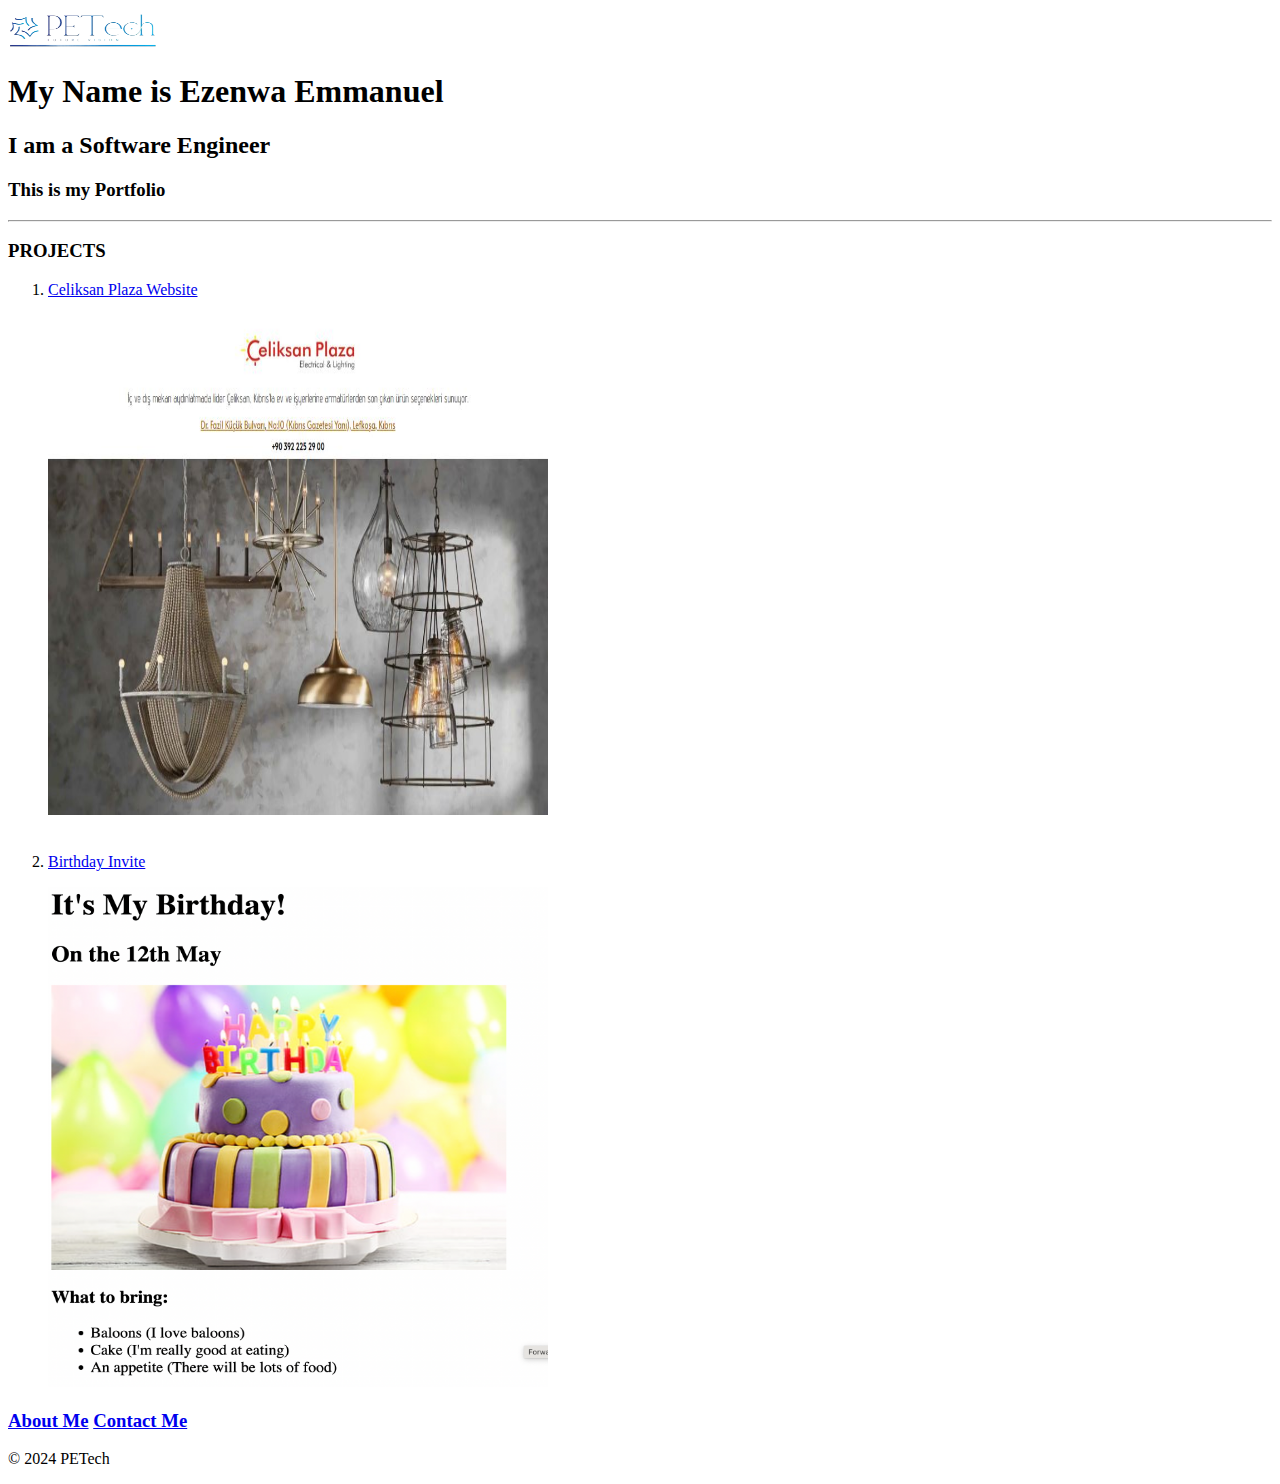
==== index.html @ 2f42e3a5 "Updating images" ====
<!DOCTYPE html>
<html lang="en">
  <head>
    <meta charset="UTF-8" />
    <meta name="viewport" content="width=device-width, initial-scale=1.0" />
    <title>PETech</title>
  </head>
  <body>
    <a href="../index.html"
      ><img
        src="../assets/images/logoT.png"
        width="150"
        height="40"
        alt="company logo"
    /></a>
    <h1>My Name is Ezenwa Emmanuel</h1>
    <h2>I am a Software Engineer</h2>
    <h3>This is my Portfolio</h3>
    <hr />
    <h3>PROJECTS</h3>
    <ol>
      <li>
        <a href="https://princeesquare.github.io/Celiksan/"
          >Celiksan Plaza Website</a
        >
        <p>
          <img
            src="./assets/images/Celiksan.JPG"
            width="500"
            height="500"
            alt="An Image of Celiksan Plaza"
          />
        </p>
      </li>
      <br />
      <li>
        <a href="./birthday-invite.html">Birthday Invite</a>
        <p>
          <img
            src="./assets/images/birthday-invite.png"
            width="500"
            height="500"
            alt="An Image of Celiksan Plaza"
          />
        </p>
      </li>
    </ol>

    <h3>
      <a href="./pages/about.html">About Me</a>
      <a href="./pages/contact.html">Contact Me</a>
    </h3>
    <footer>
      <p>© 2024 PETech</p>
    </footer>
  </body>
</html>
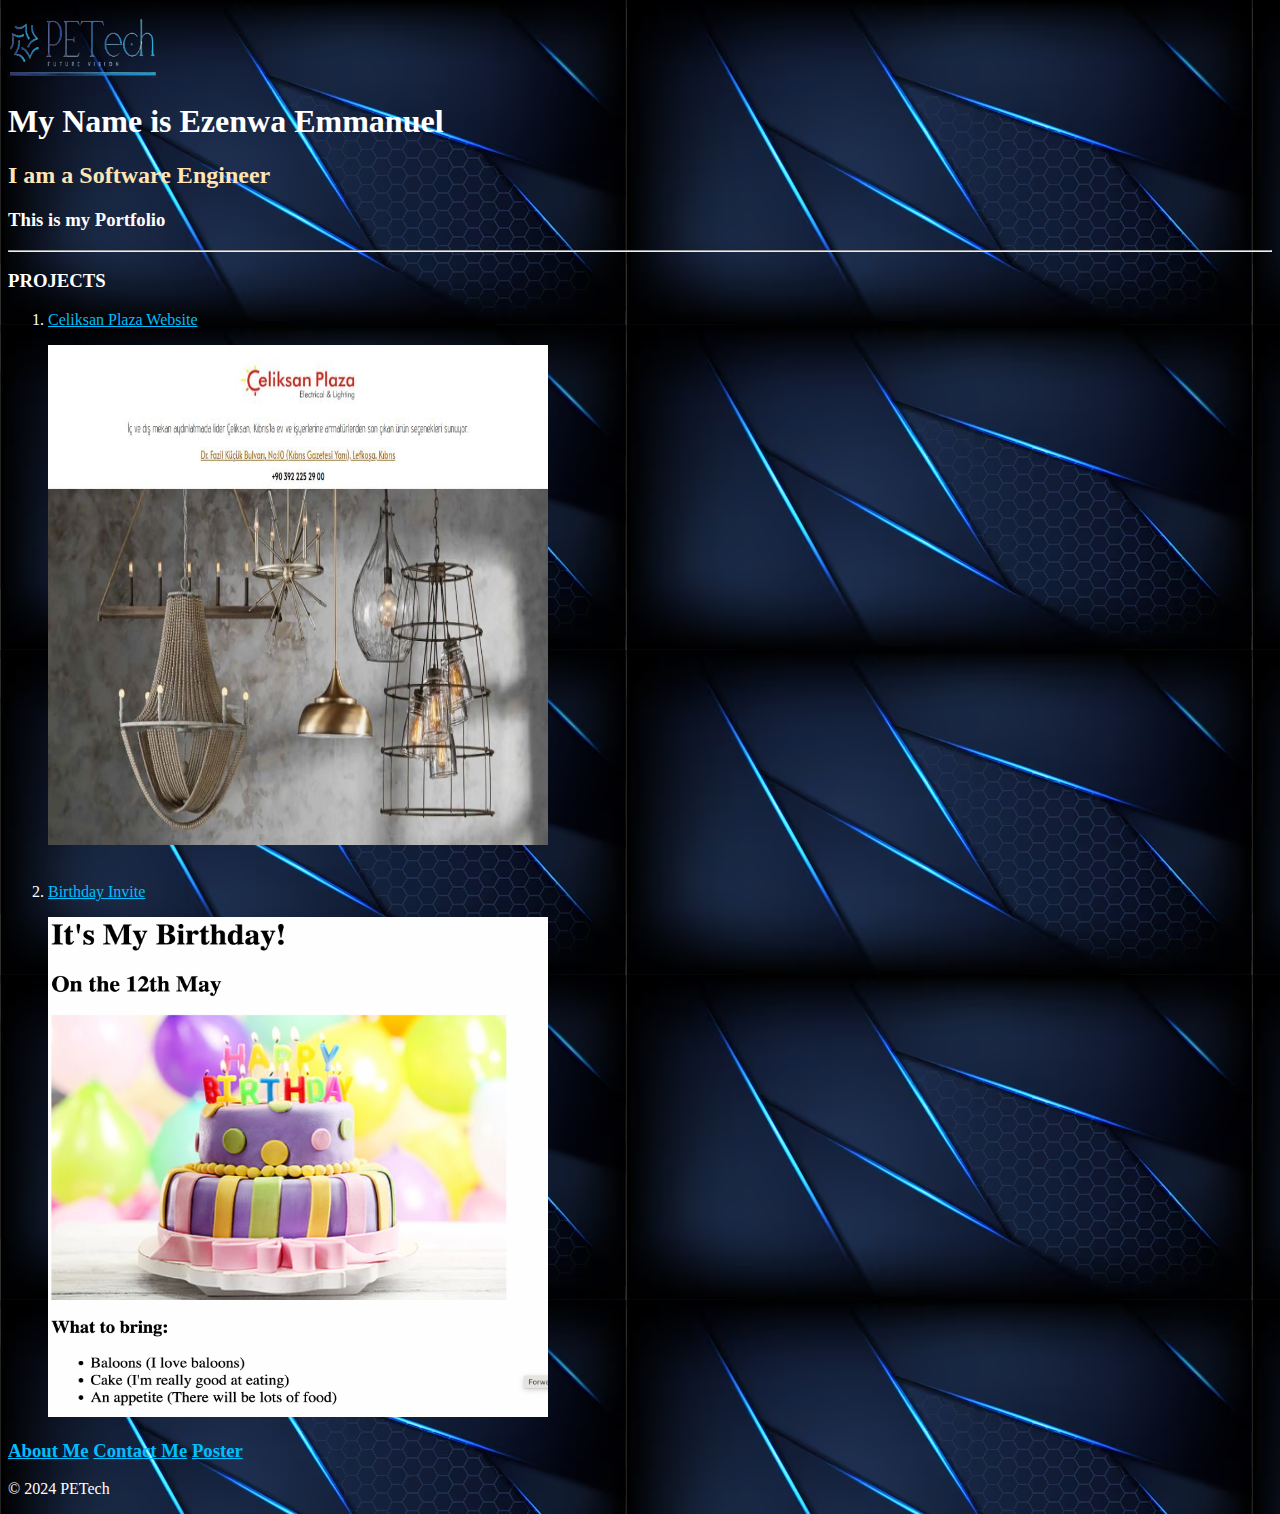
==== commit 15d50d3b: "poster" ====
--- a/index.html
+++ b/index.html
@@ -3,15 +3,12 @@
   <head>
     <meta charset="UTF-8" />
     <meta name="viewport" content="width=device-width, initial-scale=1.0" />
+    <link rel="stylesheet" href="./assets/styles/styles.css" />
     <title>PETech</title>
   </head>
   <body>
     <a href="../index.html"
-      ><img
-        src="../assets/images/logoT.png"
-        width="150"
-        height="40"
-        alt="company logo"
+      ><img src="./logoT.png" width="150" height="70" alt="company logo"
     /></a>
     <h1>My Name is Ezenwa Emmanuel</h1>
     <h2>I am a Software Engineer</h2>
@@ -45,10 +42,10 @@
         </p>
       </li>
     </ol>
-
     <h3>
       <a href="./pages/about.html">About Me</a>
       <a href="./pages/contact.html">Contact Me</a>
+      <a href="./pages/poster.html">Poster</a>
     </h3>
     <footer>
       <p>© 2024 PETech</p>
--- a/assets/styles/styles.css
+++ b/assets/styles/styles.css
@@ -0,0 +1,30 @@
+html {
+  background-image: url(../images/b2.jpg);
+  background-repeat: repeat;
+  /* background-size: contai; */
+  color: white;
+}
+a {
+  color: deepskyblue;
+}
+h2 {
+  color: moccasin;
+}
+.poster {
+  color: antiquewhite;
+  /* background-color: black; */
+  text-align: center;
+  width: 50%;
+  margin-left: 25%;
+  margin-top: 100px;
+  font-family: "Libre Baskerville", serif;
+}
+#daenerys {
+  border: 5px solid white;
+  width: 100%;
+  /* margin: 20%; */
+}
+#ph1 {
+  text-transform: uppercase;
+  font-size: 2rem;
+}
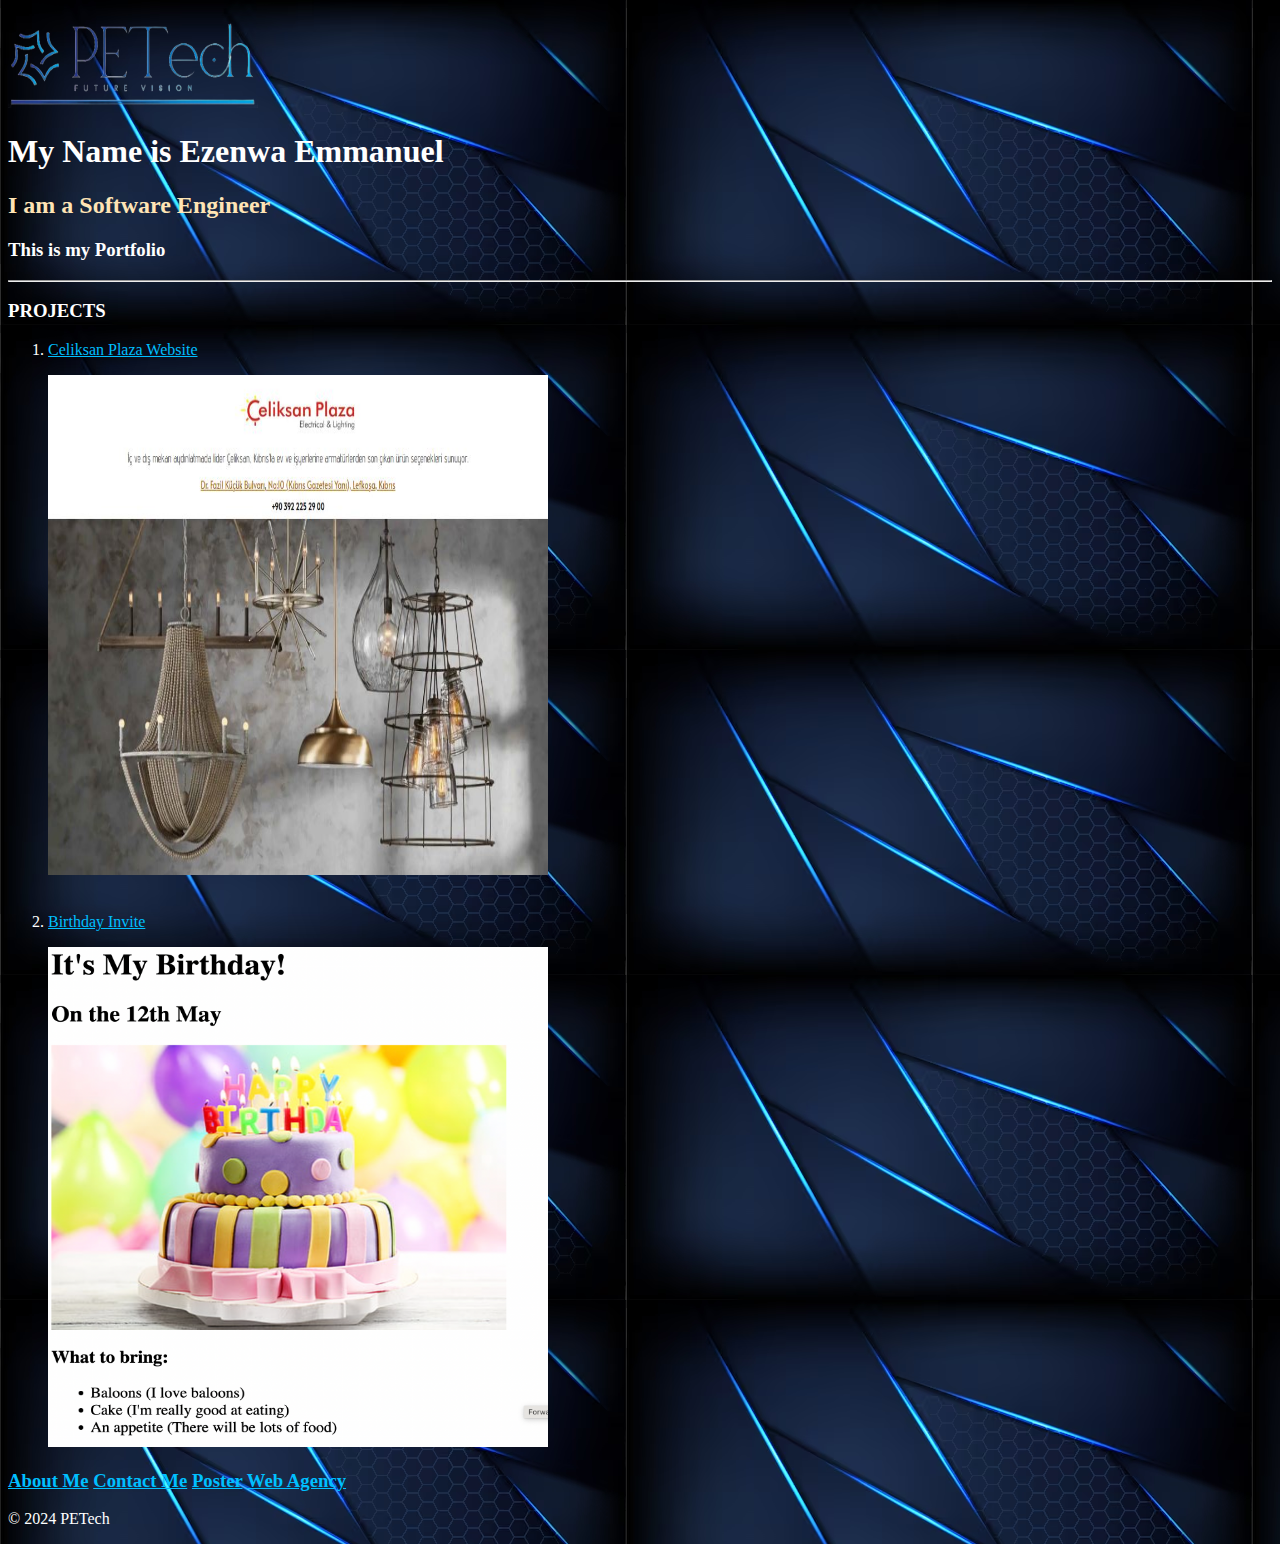
==== commit c444f7e0: "agency css application" ====
--- a/index.html
+++ b/index.html
@@ -5,10 +5,11 @@
     <meta name="viewport" content="width=device-width, initial-scale=1.0" />
     <link rel="stylesheet" href="./assets/styles/styles.css" />
     <title>PETech</title>
+    <link rel="icon" href="./assets/images/icon.ico">
   </head>
   <body>
     <a href="../index.html"
-      ><img src="./logoT.png" width="150" height="70" alt="company logo"
+      ><img src="./logoT.png" width="250" height="100" alt="company logo"
     /></a>
     <h1>My Name is Ezenwa Emmanuel</h1>
     <h2>I am a Software Engineer</h2>
@@ -46,6 +47,7 @@
       <a href="./pages/about.html">About Me</a>
       <a href="./pages/contact.html">Contact Me</a>
       <a href="./pages/poster.html">Poster</a>
+      <a href="./pages/agency.html">Web Agency</a>
     </h3>
     <footer>
       <p>© 2024 PETech</p>
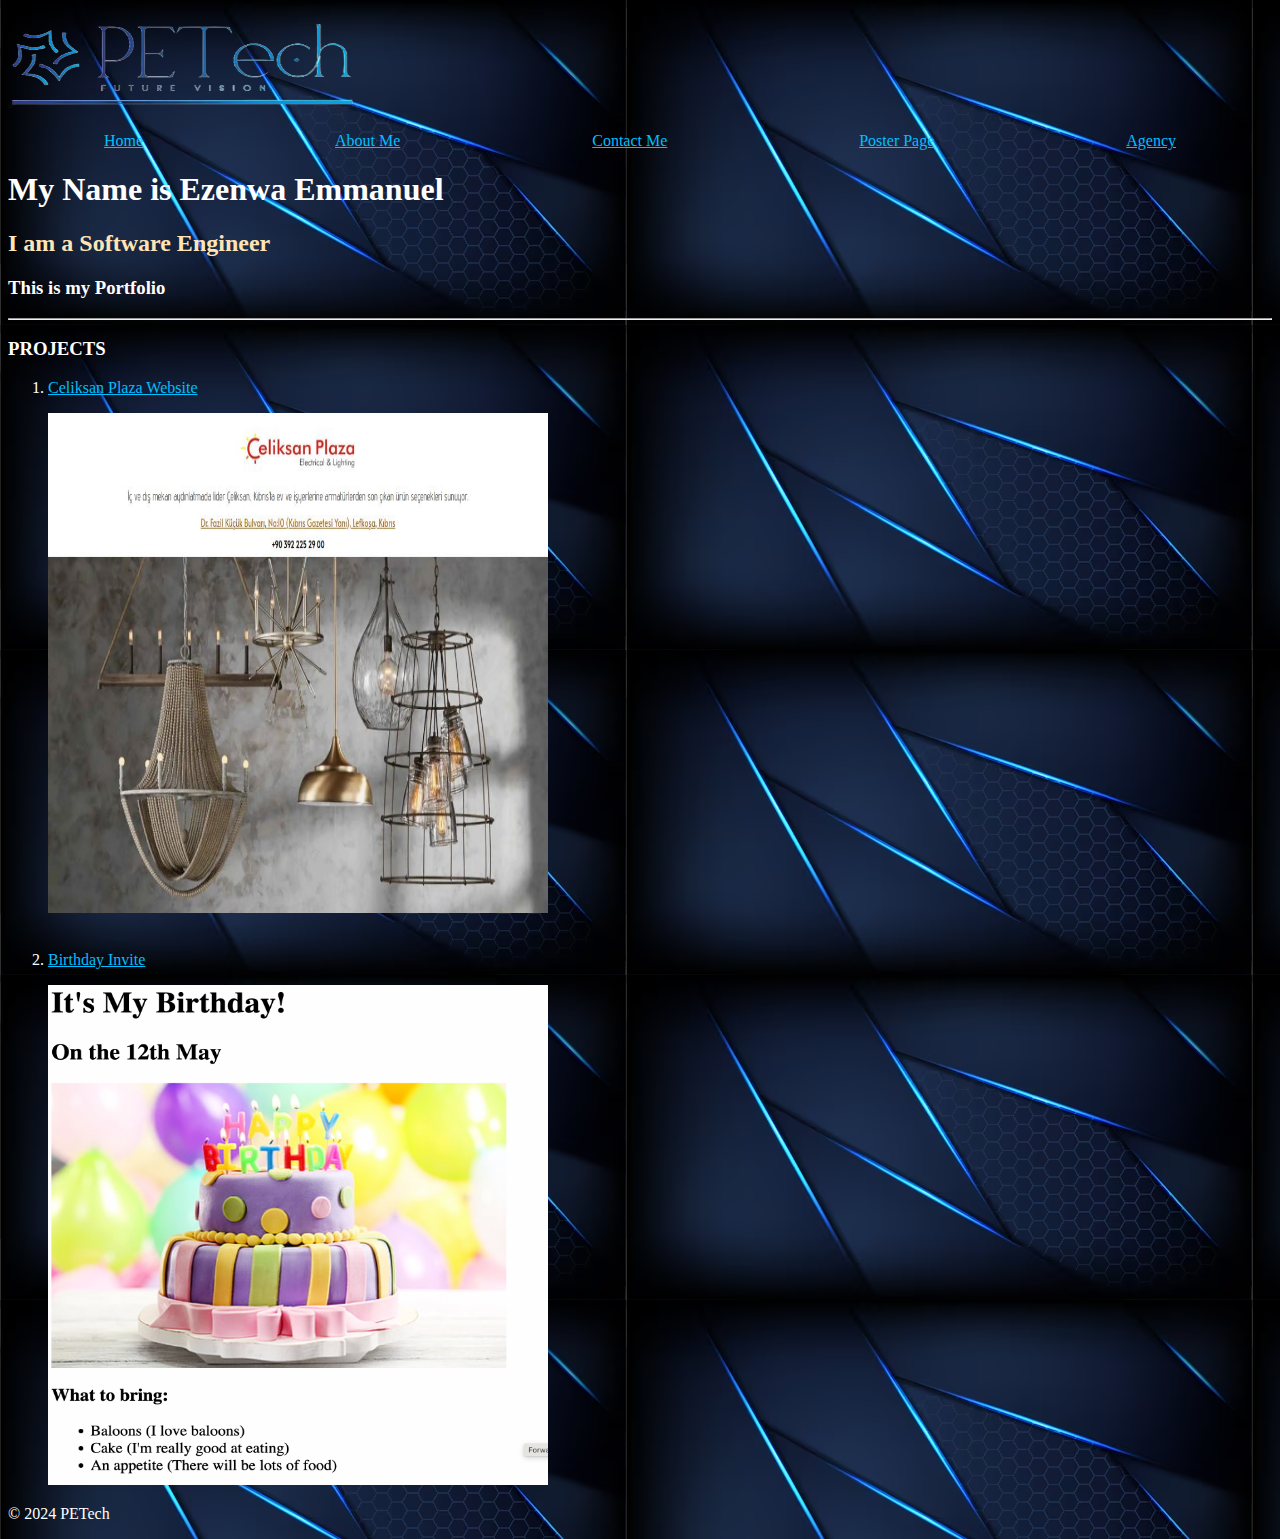
==== commit 5160c618: "arranging the navbar using flex properties" ====
--- a/index.html
+++ b/index.html
@@ -8,9 +8,22 @@
     <link rel="icon" href="./assets/images/icon.ico">
   </head>
   <body>
-    <a href="../index.html"
-      ><img src="./logoT.png" width="250" height="100" alt="company logo"
-    /></a>
+    <!-- header div -->
+    <div class="header">
+      <a href="../index.html">
+          <img class="logo" src="../logoT.png" alt="company logo"/>
+        </a>
+    </div>
+
+    <!-- Nav-Bar -->
+    <div class="navbar">
+      <a href="../index.html">Home</a>  
+      <a href="./pages/about.html">About Me</a>  
+      <a href="./pages/contact.html">Contact Me</a>  
+      <a href="./pages/poster.html">Poster Page</a>
+      <a href="./pages/agency.html">Agency</a>
+    </div>
+
     <h1>My Name is Ezenwa Emmanuel</h1>
     <h2>I am a Software Engineer</h2>
     <h3>This is my Portfolio</h3>
@@ -43,12 +56,6 @@
         </p>
       </li>
     </ol>
-    <h3>
-      <a href="./pages/about.html">About Me</a>
-      <a href="./pages/contact.html">Contact Me</a>
-      <a href="./pages/poster.html">Poster</a>
-      <a href="./pages/agency.html">Web Agency</a>
-    </h3>
     <footer>
       <p>© 2024 PETech</p>
     </footer>
--- a/assets/styles/styles.css
+++ b/assets/styles/styles.css
@@ -4,6 +4,23 @@
   /* background-size: contai; */
   color: white;
 }
+
+.logo{
+  width: 350px ;
+  height: 100px;
+}
+
+.navbar{
+  display: flex;
+  /* gap: 3rem; */
+  margin-top: 20px;
+  justify-content: space-around;
+}
+
+/* .navbar > * {
+  flex-basis: 100px;
+} */
+
 a {
   color: deepskyblue;
 }
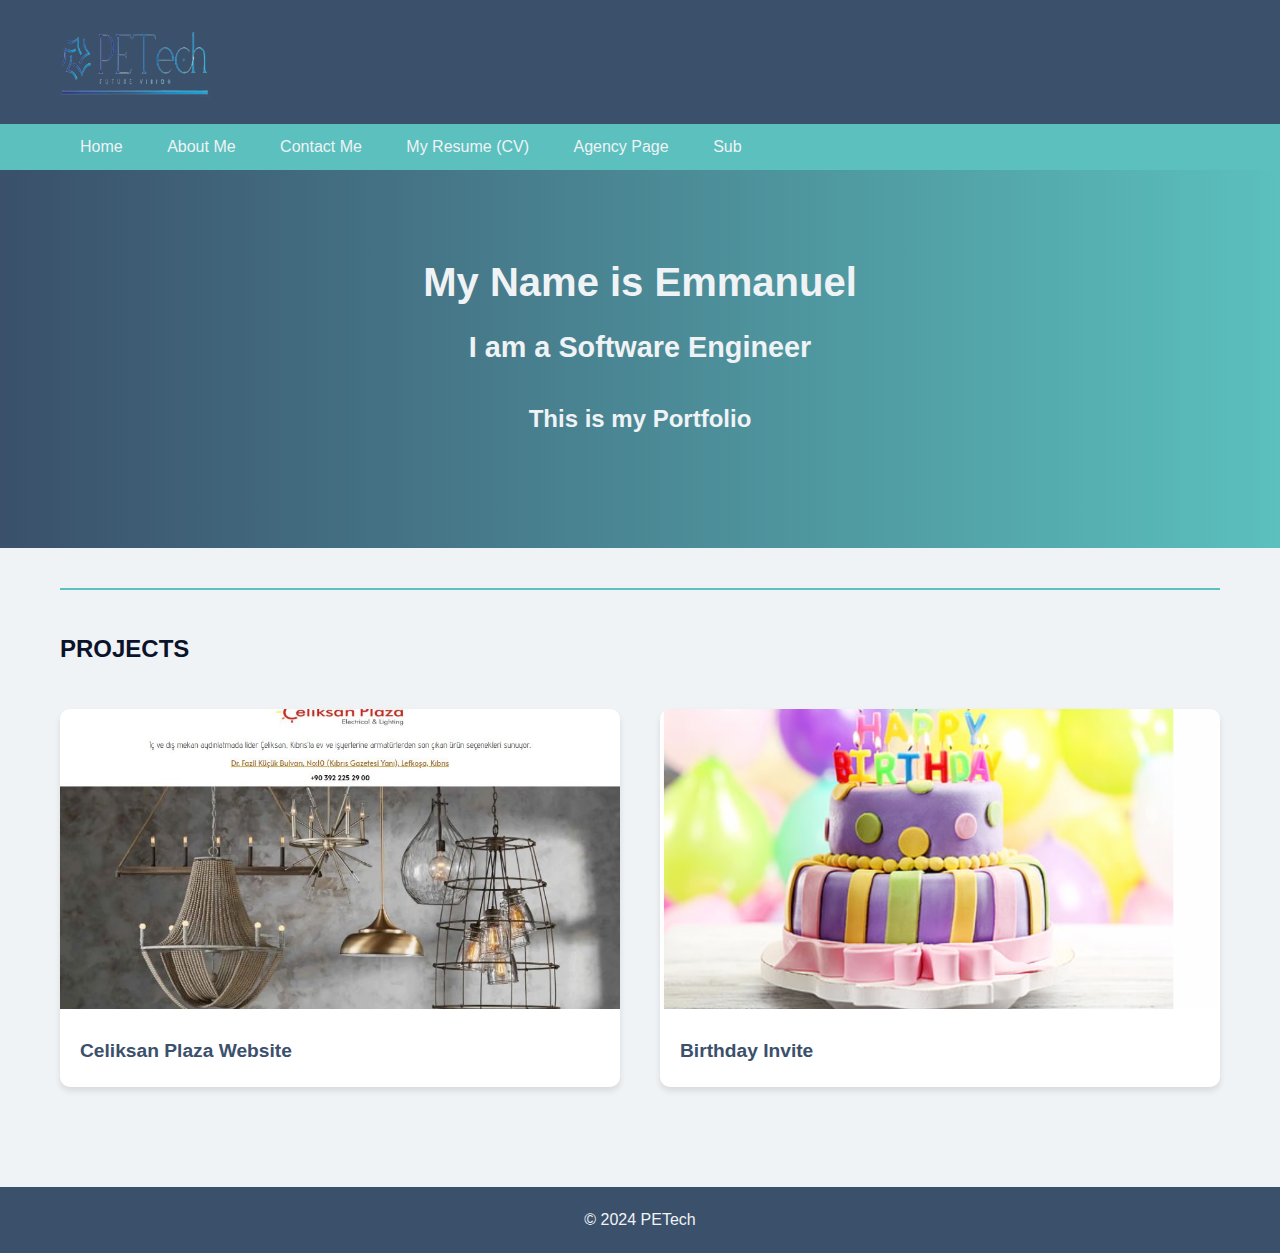
==== commit 65c129f2: "design update" ====
--- a/index.html
+++ b/index.html
@@ -3,61 +3,62 @@
   <head>
     <meta charset="UTF-8" />
     <meta name="viewport" content="width=device-width, initial-scale=1.0" />
-    <link rel="stylesheet" href="./assets/styles/styles.css" />
+    <link rel="stylesheet" href="./assets/styles/index.css" />
     <title>PETech</title>
     <link rel="icon" href="./assets/images/icon.ico">
   </head>
   <body>
-    <!-- header div -->
-    <div class="header">
-      <a href="../index.html">
+
+    <header class="header">
+      <div class="container">
+        <a href="../index.html">
           <img class="logo" src="../logoT.png" alt="company logo"/>
         </a>
+      </div>
+    </header>
+
+    <nav class="navbar">
+      <div class="container">
+        <a href="../index.html">Home</a>  
+        <a href="./pages/about.html">About Me</a>  
+        <a href="./pages/contact.html">Contact Me</a>  
+        <a href="./pages/resume.html">My Resume (CV)</a>
+        <a href="./pages/agency.html">Agency Page</a>
+        <a href="./pages/subscription.html">Sub</a>
+      </div>
+    </nav>
+
+    <div class="hero">
+      <div class="container">
+        <h1>My Name is Emmanuel</h1>
+        <h2>I am a Software Engineer</h2>
+        <h3>This is my Portfolio</h3>
+      </div>
     </div>
 
-    <!-- Nav-Bar -->
-    <div class="navbar">
-      <a href="../index.html">Home</a>  
-      <a href="./pages/about.html">About Me</a>  
-      <a href="./pages/contact.html">Contact Me</a>  
-      <a href="./pages/poster.html">Poster Page</a>
-      <a href="./pages/agency.html">Agency</a>
-    </div>
+    <main class="container">
+      <hr />
+      <h3>PROJECTS</h3>
+      <div class="projects">
+        <div class="project-card">
+          <img src="./assets/images/Celiksan.JPG" alt="An Image of Celiksan Plaza" />
+          <div class="project-info">
+            <a href="https://princeesquare.github.io/Celiksan/">Celiksan Plaza Website</a>
+          </div>
+        </div>
+        <div class="project-card">
+          <img src="./assets/images/birthday-invite.png" alt="Birthday Invite" />
+          <div class="project-info">
+            <a href="./birthday-invite.html">Birthday Invite</a>
+          </div>
+        </div>
+      </div>
+    </main>
 
-    <h1>My Name is Ezenwa Emmanuel</h1>
-    <h2>I am a Software Engineer</h2>
-    <h3>This is my Portfolio</h3>
-    <hr />
-    <h3>PROJECTS</h3>
-    <ol>
-      <li>
-        <a href="https://princeesquare.github.io/Celiksan/"
-          >Celiksan Plaza Website</a
-        >
-        <p>
-          <img
-            src="./assets/images/Celiksan.JPG"
-            width="500"
-            height="500"
-            alt="An Image of Celiksan Plaza"
-          />
-        </p>
-      </li>
-      <br />
-      <li>
-        <a href="./birthday-invite.html">Birthday Invite</a>
-        <p>
-          <img
-            src="./assets/images/birthday-invite.png"
-            width="500"
-            height="500"
-            alt="An Image of Celiksan Plaza"
-          />
-        </p>
-      </li>
-    </ol>
     <footer>
-      <p>© 2024 PETech</p>
+      <div class="container">
+        <p>© 2024 PETech</p>
+      </div>
     </footer>
   </body>
 </html>
--- a/assets/styles/index.css
+++ b/assets/styles/index.css
@@ -0,0 +1,150 @@
+:root {
+  --primary-color: #3a506b;
+  --secondary-color: #5bc0be;
+  --text-color: #0b132b;
+  --background-color: #f0f3f5;
+  --card-background: #ffffff;
+  --transition: all 0.3s ease;
+}
+
+* {
+  margin: 0;
+  padding: 0;
+  box-sizing: border-box;
+}
+
+body {
+  font-family: 'Arial', sans-serif;
+  background-color: var(--background-color);
+  color: var(--text-color);
+  line-height: 1.6;
+}
+
+.container {
+  max-width: 1200px;
+  margin: 0 auto;
+  padding: 0 20px;
+}
+
+.header {
+  background-color: var(--primary-color);
+  padding: 20px 0;
+  box-shadow: 0 2px 5px rgba(0,0,0,0.1);
+}
+
+.logo {
+  max-width: 150px;
+  height: auto;
+}
+
+.navbar {
+  background-color: var(--secondary-color);
+  padding: 10px 0;
+}
+
+.navbar a {
+  color: var(--background-color);
+  text-decoration: none;
+  padding: 10px 15px;
+  margin: 0 5px;
+  transition: var(--transition);
+}
+
+.navbar a:hover {
+  background-color: var(--primary-color);
+  border-radius: 5px;
+}
+
+.hero {
+  text-align: center;
+  padding: 80px 0;
+  background: linear-gradient(to right, var(--primary-color), var(--secondary-color));
+  color: var(--background-color);
+}
+
+h1 {
+  font-size: 2.5rem;
+  margin-bottom: 10px;
+}
+
+h2 {
+  font-size: 1.8rem;
+  margin-bottom: 20px;
+}
+
+h3 {
+  font-size: 1.5rem;
+  margin: 30px 0;
+}
+
+hr {
+  border: none;
+  height: 2px;
+  background-color: var(--secondary-color);
+  margin: 40px 0;
+}
+
+.projects {
+  display: flex;
+  flex-wrap: wrap;
+  justify-content: space-between;
+  margin-top: 40px;
+}
+
+.project-card {
+  background-color: var(--card-background);
+  border-radius: 10px;
+  overflow: hidden;
+  box-shadow: 0 4px 6px rgba(0,0,0,0.1);
+  margin-bottom: 40px;
+  transition: var(--transition);
+  width: calc(50% - 20px);
+}
+
+.project-card:hover {
+  transform: translateY(-5px);
+  box-shadow: 0 6px 12px rgba(0,0,0,0.15);
+}
+
+.project-card img {
+  width: 100%;
+  height: 300px;
+  object-fit: cover;
+}
+
+.project-info {
+  padding: 20px;
+}
+
+.project-info a {
+  color: var(--primary-color);
+  text-decoration: none;
+  font-weight: bold;
+  font-size: 1.2rem;
+}
+
+footer {
+  background-color: var(--primary-color);
+  color: var(--background-color);
+  text-align: center;
+  padding: 20px 0;
+  margin-top: 60px;
+}
+
+@media (max-width: 768px) {
+  .project-card {
+    width: 100%;
+  }
+
+  .hero {
+    padding: 60px 0;
+  }
+
+  h1 {
+    font-size: 2rem;
+  }
+
+  h2 {
+    font-size: 1.5rem;
+  }
+}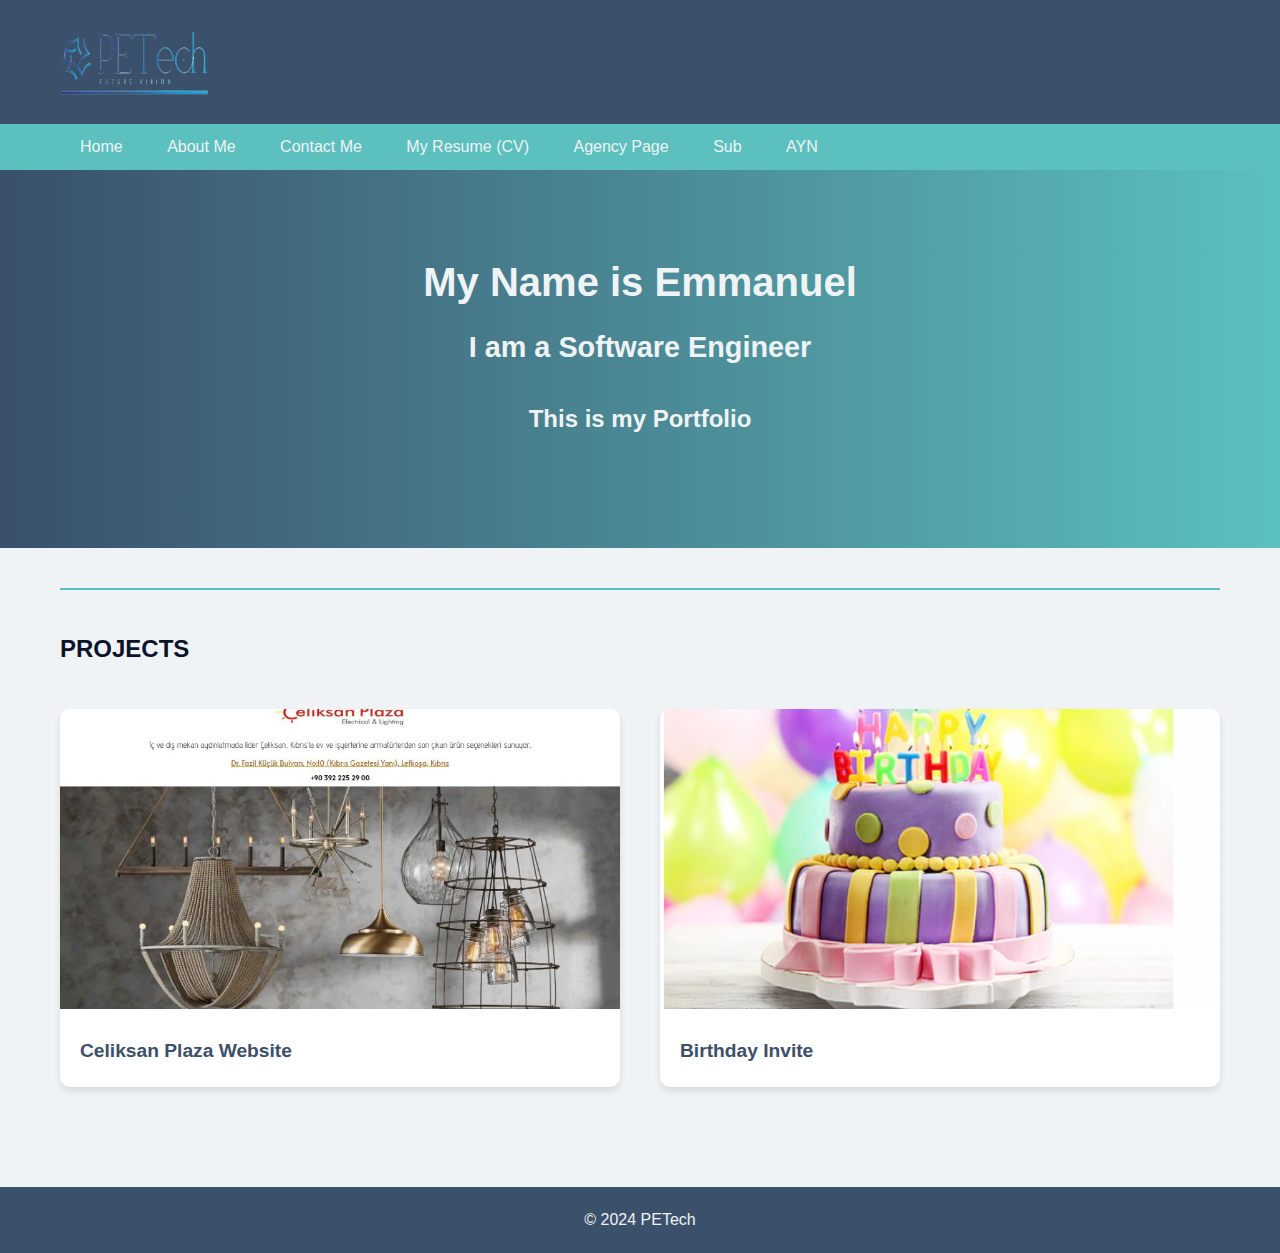
==== commit 10500833: "Developed the frontend for AYN page" ====
--- a/index.html
+++ b/index.html
@@ -25,6 +25,7 @@
         <a href="./pages/resume.html">My Resume (CV)</a>
         <a href="./pages/agency.html">Agency Page</a>
         <a href="./pages/subscription.html">Sub</a>
+        <a href="./pages/nakliyat.html">AYN</a>
       </div>
     </nav>
 
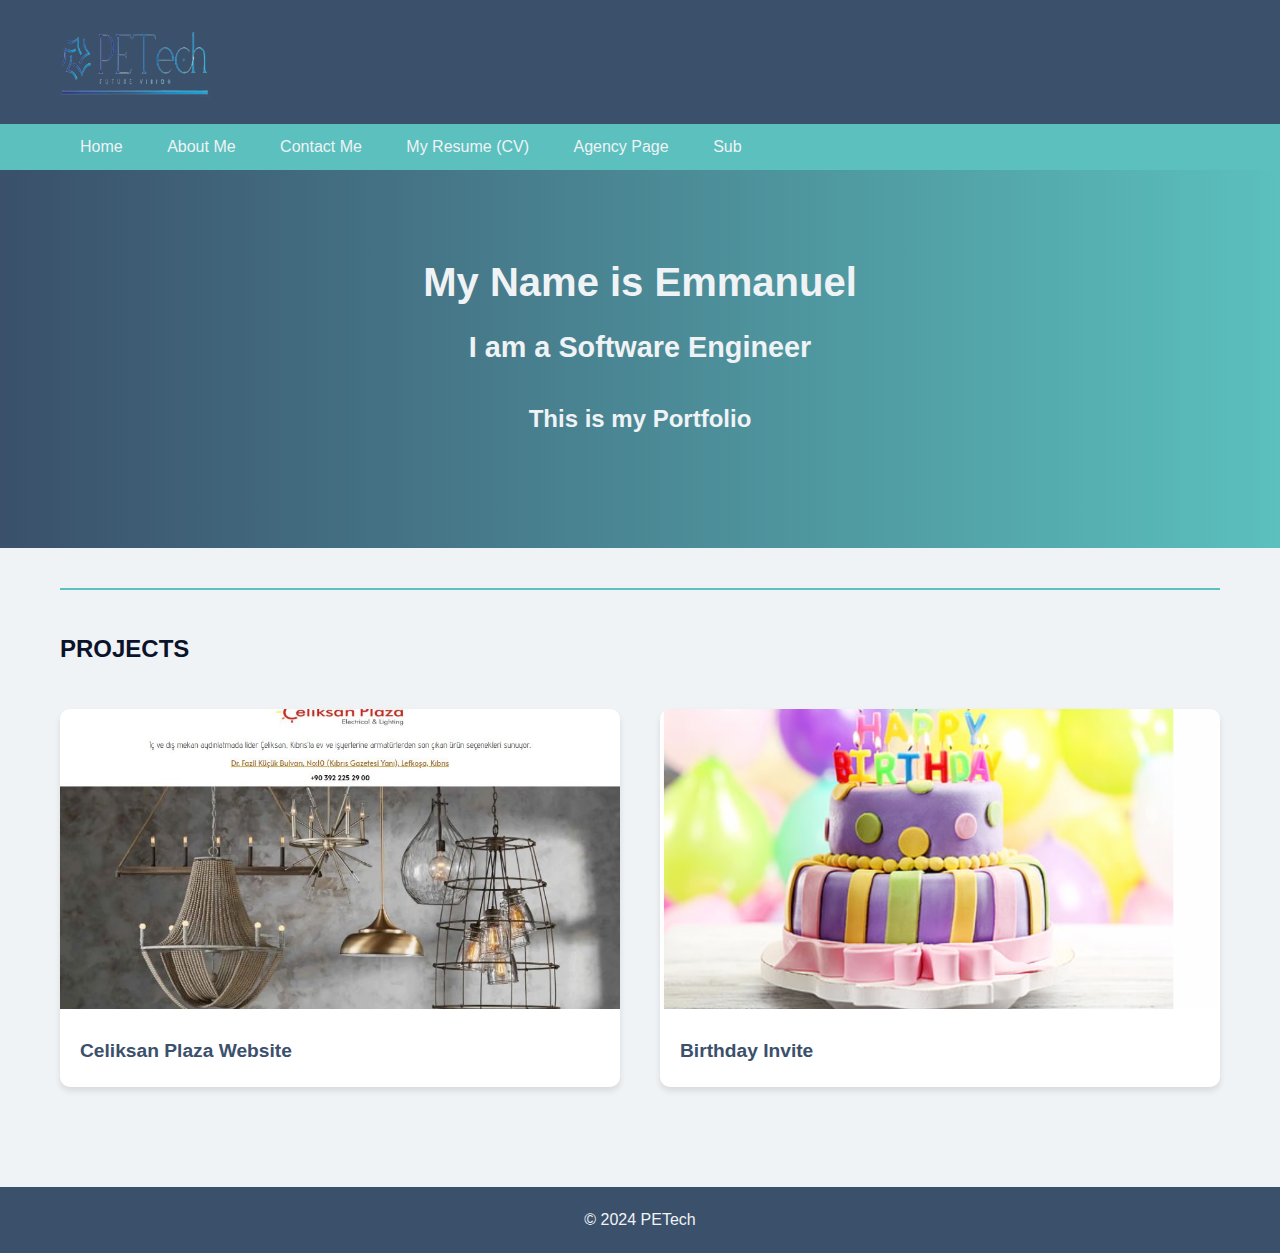
==== commit adff6950: "update" ====
--- a/index.html
+++ b/index.html
@@ -25,7 +25,6 @@
         <a href="./pages/resume.html">My Resume (CV)</a>
         <a href="./pages/agency.html">Agency Page</a>
         <a href="./pages/subscription.html">Sub</a>
-        <a href="./pages/nakliyat.html">AYN</a>
       </div>
     </nav>
 
